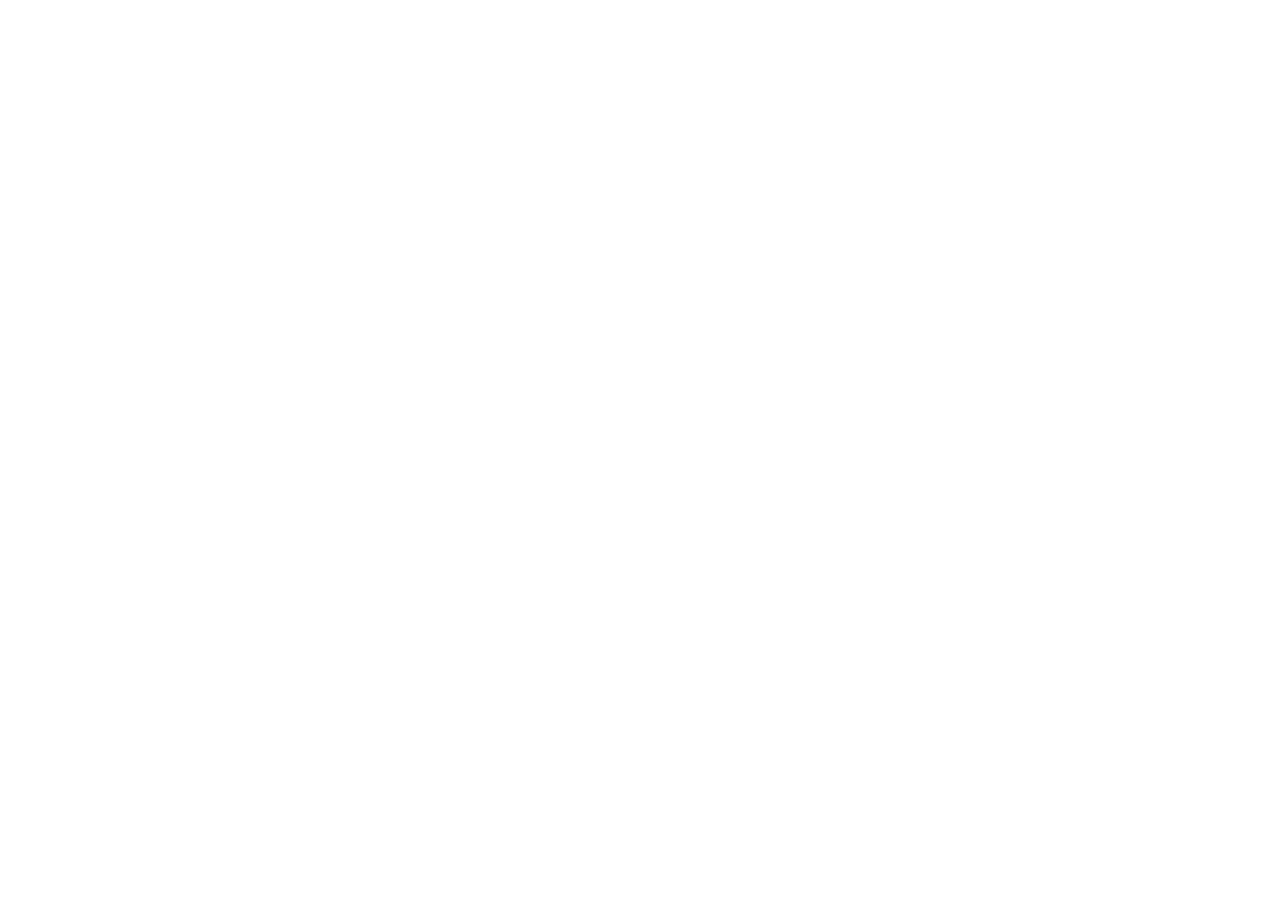
==== index.html @ 8f0a0fa8 "oprettelse index" ====
<!DOCTYPE html>
<html lang="da">
  <head>
    <meta charset="UTF-8" />
    <meta http-equiv="X-UA-Compatible" content="IE=edge" />
    <meta name="viewport" content="width=device-width, initial-scale=1.0" />
    <title>Frederik Heller</title>
  </head>
  <body></body>
</html>
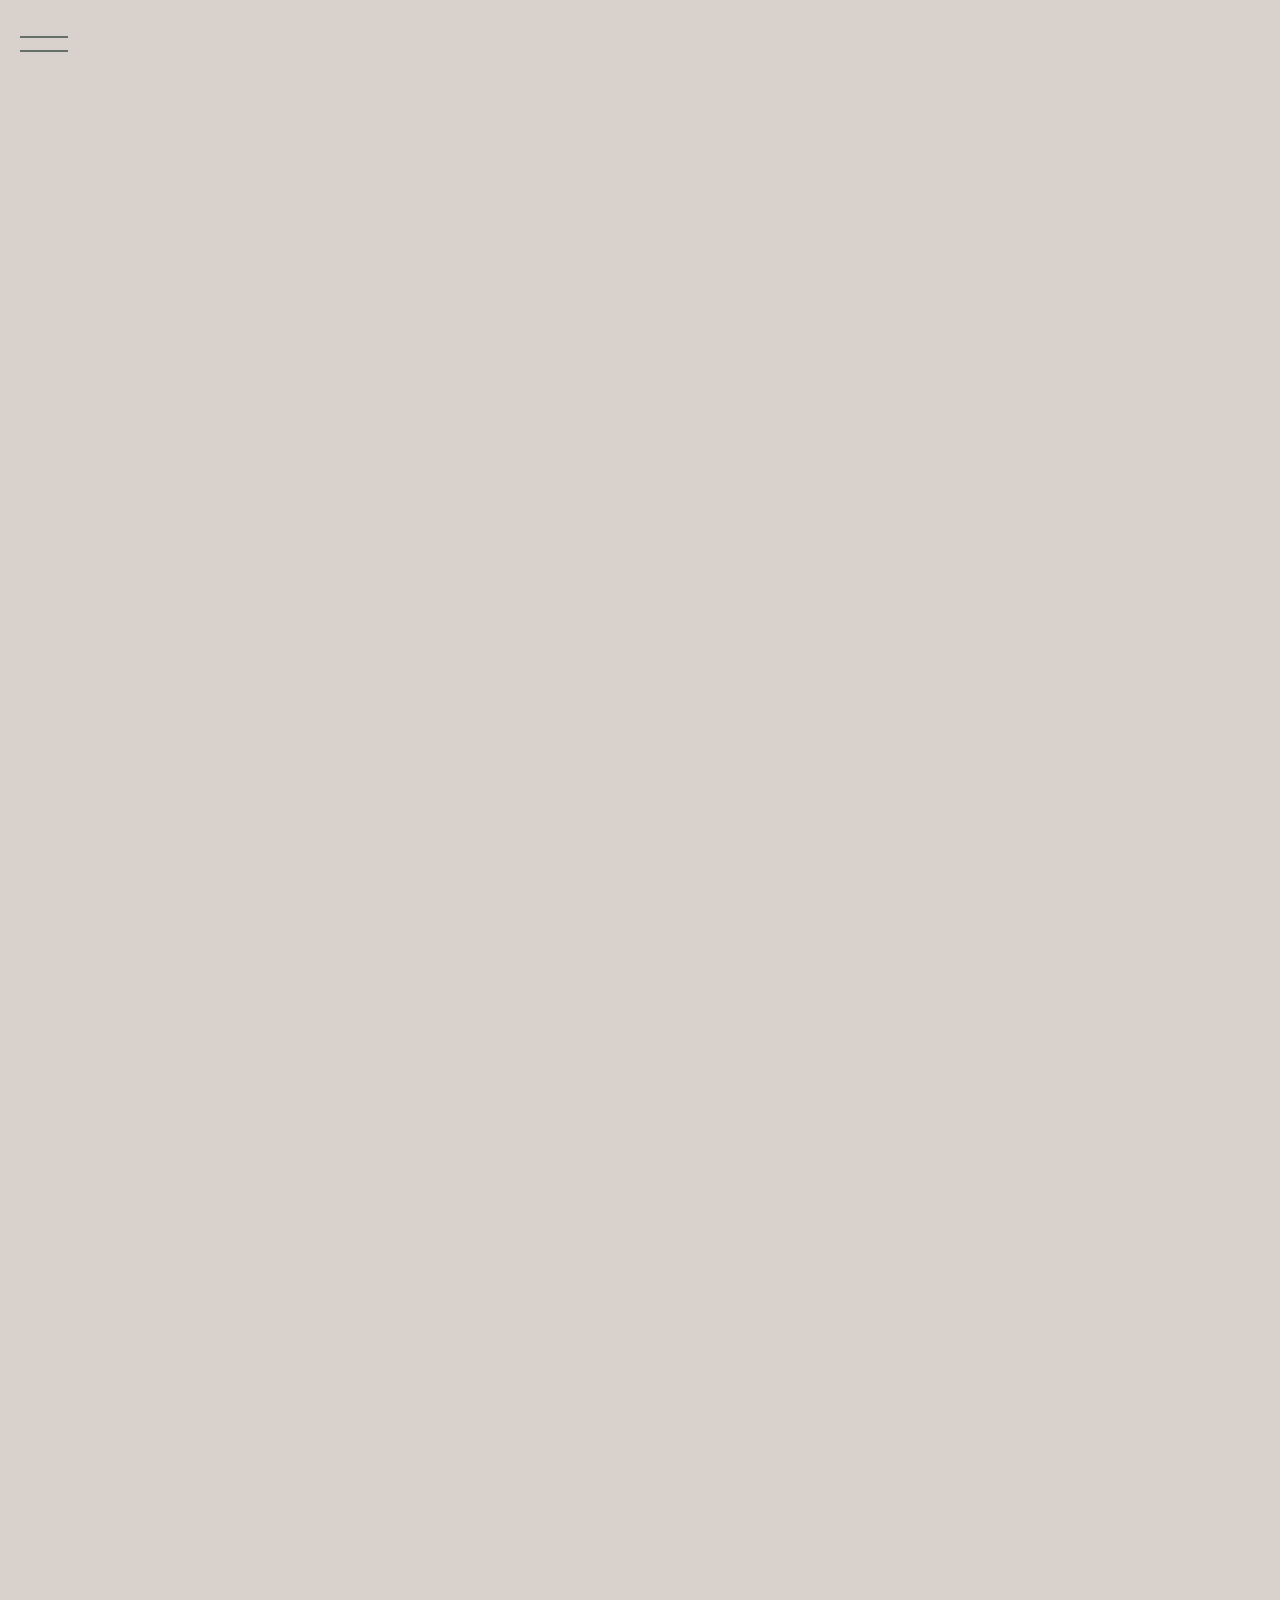
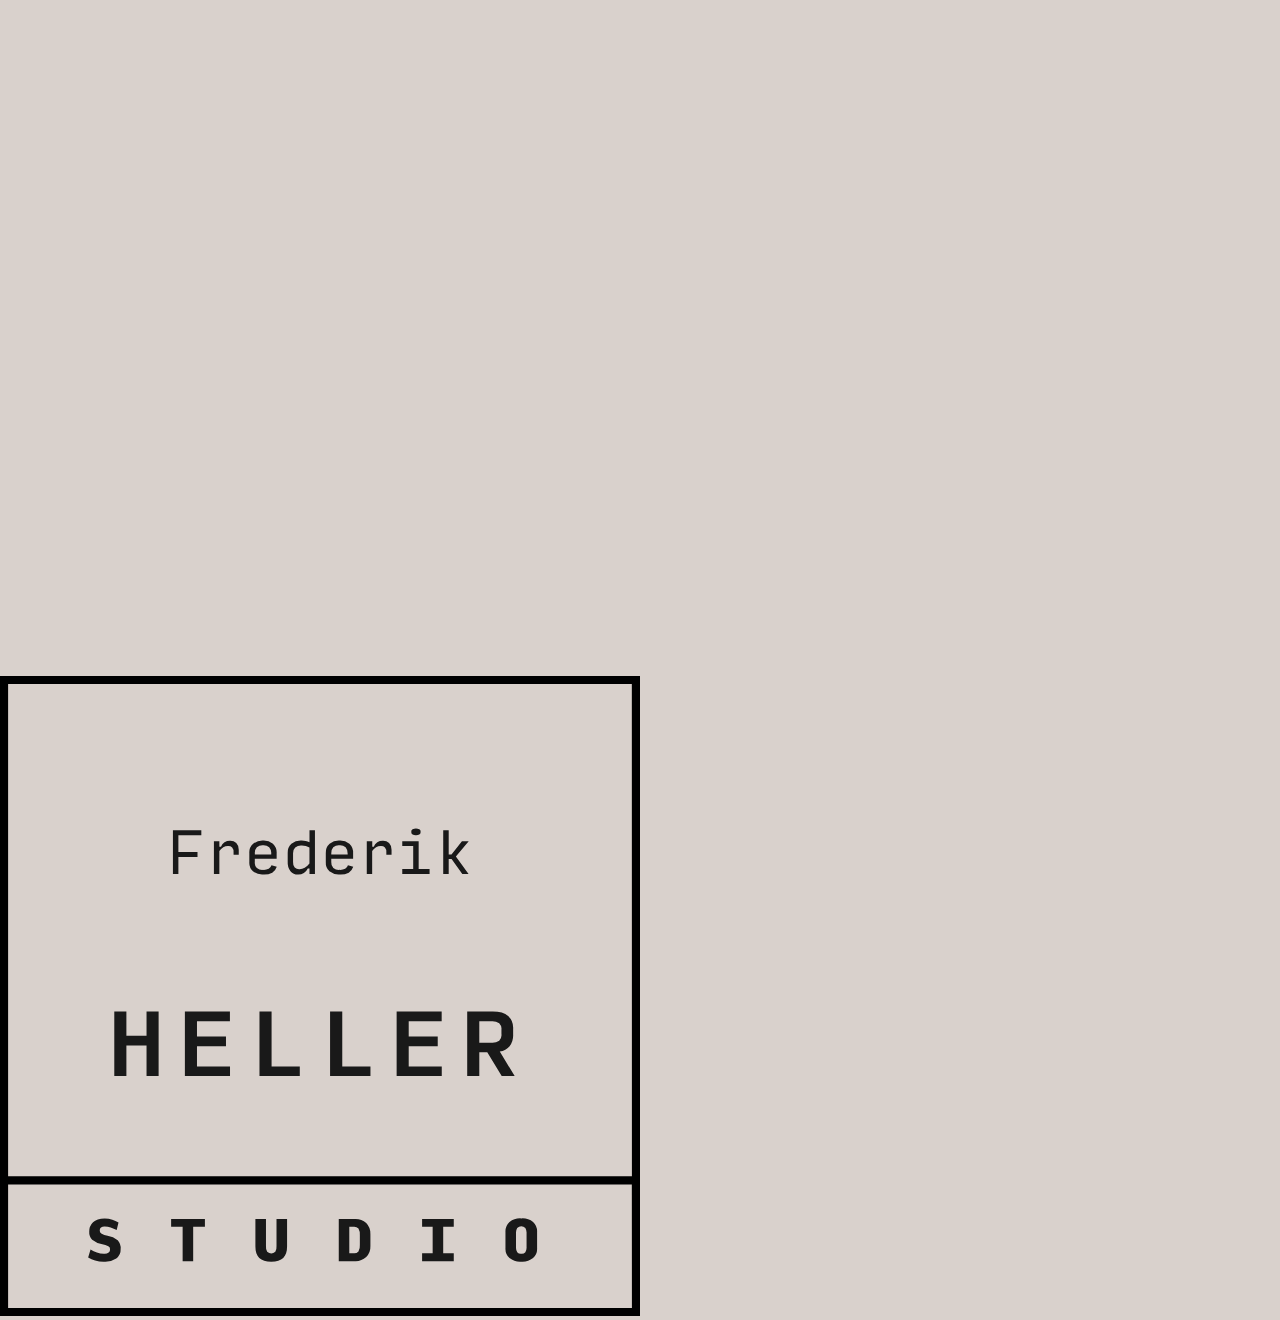
==== commit b2c79cb9: "Menu samt andet" ====
--- a/index.html
+++ b/index.html
@@ -4,7 +4,52 @@
     <meta charset="UTF-8" />
     <meta http-equiv="X-UA-Compatible" content="IE=edge" />
     <meta name="viewport" content="width=device-width, initial-scale=1.0" />
+    <link rel="stylesheet" href="/css/master.css" />
+    <link rel="stylesheet" href="/css/menu.css" />
     <title>Frederik Heller</title>
   </head>
-  <body></body>
+  <body>
+    <header>
+      <div class="hed">
+        <div class="button">
+          <svg
+            width="48px"
+            height="48px"
+            viewBox="0 0 48 48"
+            version="1.1"
+            xmlns="http://www.w3.org/2000/svg"
+          >
+            <g>
+              <line x1="0" y1="17" x2="48" y2="17" stroke-width="2" />
+              <line x1="0" y1="31" x2="48" y2="31" stroke-width="2" />
+            </g>
+
+            <g>
+              <line x1="0" y1="24" x2="48" y2="24" stroke-width="2" />
+              <line x1="0" y1="24" x2="48" y2="24" stroke-width="2" />
+            </g>
+          </svg>
+        </div>
+      </div>
+
+      <nav class="menu">
+        <ul>
+          <li>PORTFOLIO.</li>
+          <li>ABOUT.</li>
+          <li>02.</li>
+          <li>03.</li>
+          <li>04.</li>
+          <li>05.</li>
+        </ul>
+      </nav>
+    </header>
+
+    <main>
+      <div class="logo">
+        <img src="/billeder/logo.svg" alt="" />
+      </div>
+    </main>
+    <footer></footer>
+  </body>
+  <script src="/js/java.js"></script>
 </html>
--- a/css/master.css
+++ b/css/master.css
@@ -0,0 +1,22 @@
+* {
+  padding: 0;
+  margin: 0;
+}
+
+@font-face {
+  font-family: input;
+  src: url(/fonts/Input-Regular_\(InputMonoNarrow-Light\).woff2);
+}
+@font-face {
+  font-family: input bold;
+  src: url(/fonts/Input-Bold_\(InputMonoNarrow-Medium\).woff2);
+}
+
+/*backgrund coler*/
+html {
+  background-color: #d9d1cc;
+}
+
+.logo {
+  max-width: 50%;
+}
--- a/css/menu.css
+++ b/css/menu.css
@@ -0,0 +1,100 @@
+@font-face {
+  font-family: input;
+  src: url(/fonts/Input-Regular_\(InputMonoNarrow-Light\).woff2);
+}
+@font-face {
+  font-family: input bold;
+  src: url(/fonts/Input-Bold_\(InputMonoNarrow-Medium\).woff2);
+}
+
+/*menu*/
+@media (min-width: 700px) {
+  .menu.-open {
+    aspect-ratio: 16/9;
+  }
+}
+
+.menu {
+  opacity: 0;
+  max-width: 100%;
+  max-height: 100%;
+  color: #d9d1cc;
+  background: #657068;
+  transition: 0.2s;
+  display: flex;
+  align-items: center;
+  justify-content: center;
+  font-size: 40px;
+  aspect-ratio: 9/16;
+  font-family: input;
+}
+
+.menu.-open {
+  opacity: 0.9;
+}
+
+.menu ul {
+  list-style: none;
+}
+
+.menu li {
+  margin: 20px 0;
+}
+
+.button {
+  position: absolute;
+  top: 20px;
+  left: 20px;
+  box-sizing: border-box;
+  height: 36px;
+  cursor: pointer;
+  z-index: 2;
+}
+.button svg {
+  stroke: #657068;
+  transition: 0.2s;
+}
+.button svg g:first-child {
+  opacity: 1;
+  transition: opacity 0s 0.2s;
+}
+.button svg g:first-child line {
+  transition: transform 0.2s 0.2s;
+  transform: translateY(0px);
+}
+.button svg g:last-child {
+  opacity: 0;
+  transition: opacity 0s 0.2s;
+}
+.button svg g:last-child line {
+  transition: transform 0.2s;
+  transform: rotate(0deg);
+  transform-origin: center;
+}
+.button.-menu-open svg {
+  stroke: #d9d1cc;
+}
+.button.-menu-open svg g:first-child {
+  opacity: 0;
+}
+.button.-menu-open svg g:first-child line {
+  transition: transform 0.2s;
+}
+.button.-menu-open svg g:first-child line:first-child {
+  transform: translateY(7px);
+}
+.button.-menu-open svg g:first-child line:last-child {
+  transform: translateY(-7px);
+}
+.button.-menu-open svg g:last-child {
+  opacity: 1;
+}
+.button.-menu-open svg g:last-child line {
+  transition: transform 0.2s 0.2s;
+}
+.button.-menu-open svg g:last-child line:first-child {
+  transform: rotate(45deg);
+}
+.button.-menu-open svg g:last-child line:last-child {
+  transform: rotate(-45deg);
+}
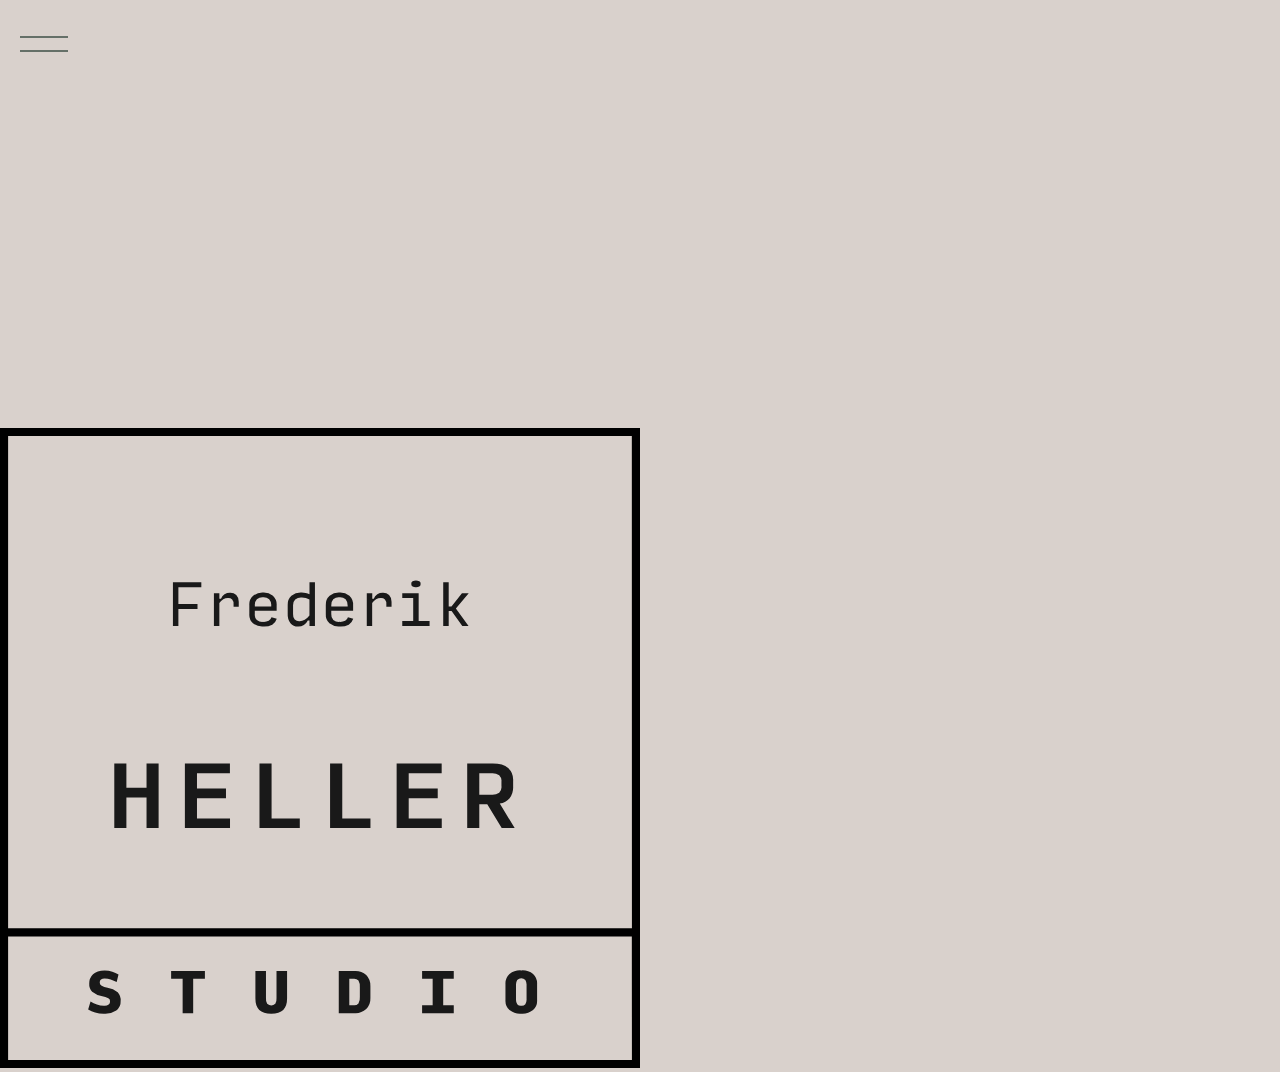
==== commit 291b356d: "02 menu" ====
--- a/index.html
+++ b/index.html
@@ -10,36 +10,34 @@
   </head>
   <body>
     <header>
-      <div class="hed">
-        <div class="button">
-          <svg
-            width="48px"
-            height="48px"
-            viewBox="0 0 48 48"
-            version="1.1"
-            xmlns="http://www.w3.org/2000/svg"
-          >
-            <g>
-              <line x1="0" y1="17" x2="48" y2="17" stroke-width="2" />
-              <line x1="0" y1="31" x2="48" y2="31" stroke-width="2" />
-            </g>
+      <div class="button">
+        <svg
+          width="48px"
+          height="48px"
+          viewBox="0 0 48 48"
+          version="1.1"
+          xmlns="http://www.w3.org/2000/svg"
+        >
+          <g>
+            <line x1="0" y1="17" x2="48" y2="17" stroke-width="2" />
+            <line x1="0" y1="31" x2="48" y2="31" stroke-width="2" />
+          </g>
 
-            <g>
-              <line x1="0" y1="24" x2="48" y2="24" stroke-width="2" />
-              <line x1="0" y1="24" x2="48" y2="24" stroke-width="2" />
-            </g>
-          </svg>
-        </div>
+          <g>
+            <line x1="0" y1="24" x2="48" y2="24" stroke-width="2" />
+            <line x1="0" y1="24" x2="48" y2="24" stroke-width="2" />
+          </g>
+        </svg>
       </div>
 
       <nav class="menu">
         <ul>
-          <li>PORTFOLIO.</li>
-          <li>ABOUT.</li>
-          <li>02.</li>
-          <li>03.</li>
-          <li>04.</li>
-          <li>05.</li>
+          <li><a href="/index.html"> PORTFOLIO.</a></li>
+          <li><a href="/about.html"> ABOUT.</a></li>
+          <li><a href="/02.html"> 02.</a></li>
+          <li><a href="/03.html"> 03.</a></li>
+          <li><a href="/04.html"> 04.</a></li>
+          <li><a href="/05.html"> 05.</a></li>
         </ul>
       </nav>
     </header>
--- a/css/menu.css
+++ b/css/menu.css
@@ -18,14 +18,17 @@
   opacity: 0;
   max-width: 100%;
   max-height: 100%;
-  color: #d9d1cc;
   background: #657068;
   transition: 0.2s;
   display: flex;
   align-items: center;
   justify-content: center;
   font-size: 40px;
-  aspect-ratio: 9/16;
+  /* aspect-ratio: 9/16; */
+}
+
+a {
+  color: #d9d1cc;
   font-family: input;
 }
 
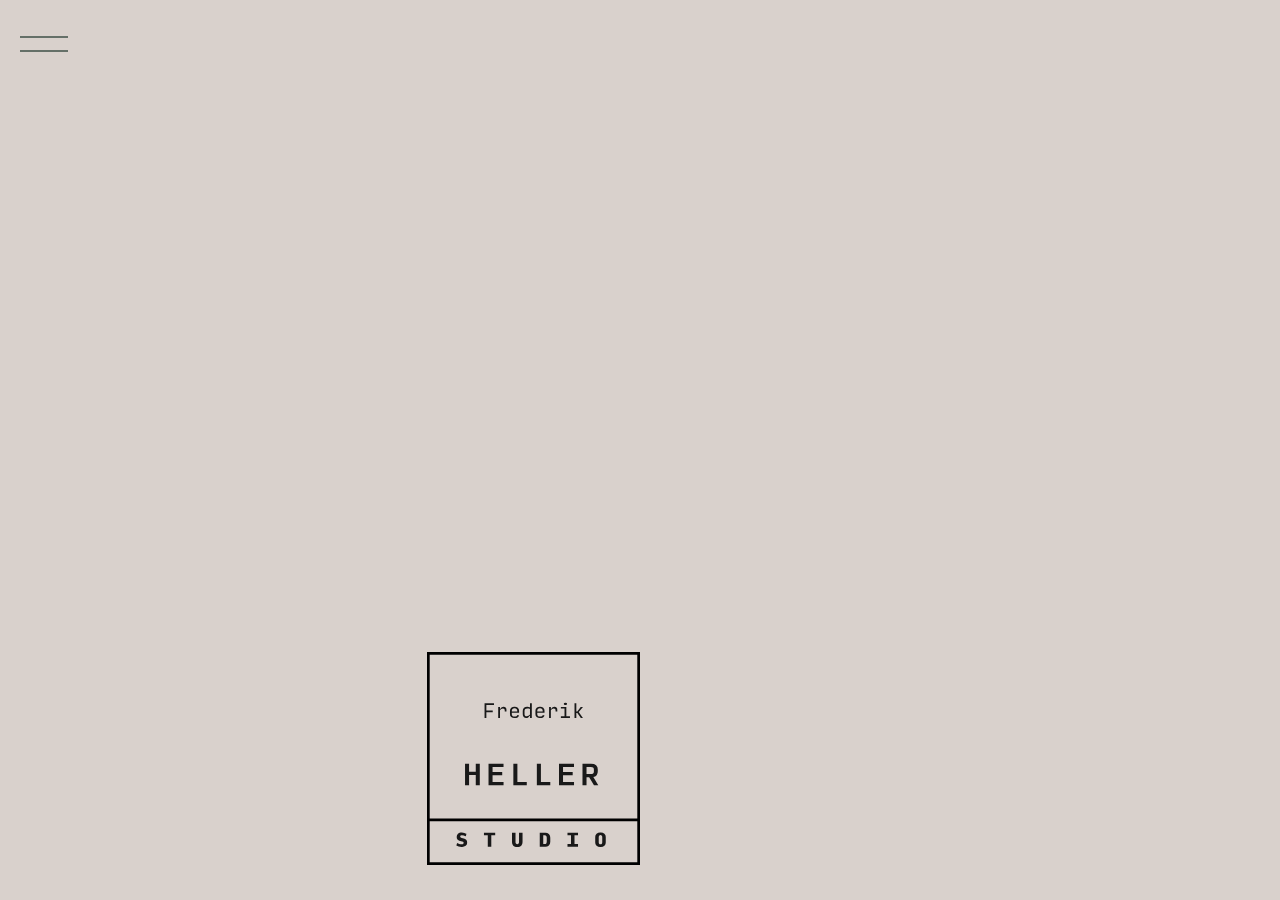
==== commit 7db25117: "index + 02 + 03 html og CSS samt billeder" ====
--- a/index.html
+++ b/index.html
@@ -6,6 +6,7 @@
     <meta name="viewport" content="width=device-width, initial-scale=1.0" />
     <link rel="stylesheet" href="/css/master.css" />
     <link rel="stylesheet" href="/css/menu.css" />
+    <link rel="stylesheet" href="/css/index.css" />
     <title>Frederik Heller</title>
   </head>
   <body>
@@ -46,6 +47,7 @@
       <div class="logo">
         <img src="/billeder/logo.svg" alt="" />
       </div>
+      <div class="div1"></div>
     </main>
     <footer></footer>
   </body>
--- a/css/master.css
+++ b/css/master.css
@@ -17,6 +17,10 @@
   background-color: #d9d1cc;
 }
 
-.logo {
-  max-width: 50%;
+p {
+  font-family: input;
 }
+
+h1 {
+  font-family: input;
+}
--- a/css/menu.css
+++ b/css/menu.css
@@ -7,24 +7,18 @@
   src: url(/fonts/Input-Bold_\(InputMonoNarrow-Medium\).woff2);
 }
 
-/*menu*/
-@media (min-width: 700px) {
-  .menu.-open {
-    aspect-ratio: 16/9;
-  }
-}
+/*menu stylning*/
 
 .menu {
-  opacity: 0;
+  opacity: 0%;
   max-width: 100%;
   max-height: 100%;
   background: #657068;
   transition: 0.2s;
-  display: flex;
+  display: none;
   align-items: center;
   justify-content: center;
   font-size: 40px;
-  /* aspect-ratio: 9/16; */
 }
 
 a {
@@ -34,6 +28,8 @@
 
 .menu.-open {
   opacity: 0.9;
+  height: 900px;
+  display: flex;
 }
 
 .menu ul {
@@ -43,6 +39,14 @@
 .menu li {
   margin: 20px 0;
 }
+
+@media (min-width: 1200px) {
+  .menu.-open {
+    height: 1080px;
+  }
+}
+
+/* knap*/
 
 .button {
   position: absolute;
--- a/css/index.css
+++ b/css/index.css
@@ -0,0 +1,27 @@
+main {
+  display: grid;
+  grid-template-columns: 1fr 1fr 1fr;
+  justify-content: center;
+  grid-template-rows: 1fr 1fr 1fr;
+}
+
+.logo {
+  grid-column: 2;
+  grid-row: 3;
+  max-width: 100%;
+}
+
+@media (min-width: 1200px) {
+  main {
+    display: grid;
+    grid-template-columns: 1fr 1fr 1fr;
+    grid-template-rows: 1fr 1fr 1fr 1fr;
+  }
+  .logo {
+    grid-column: 2;
+    grid-row: 4;
+    max-width: 50%;
+    justify-content: center;
+    gap: 10px;
+  }
+}
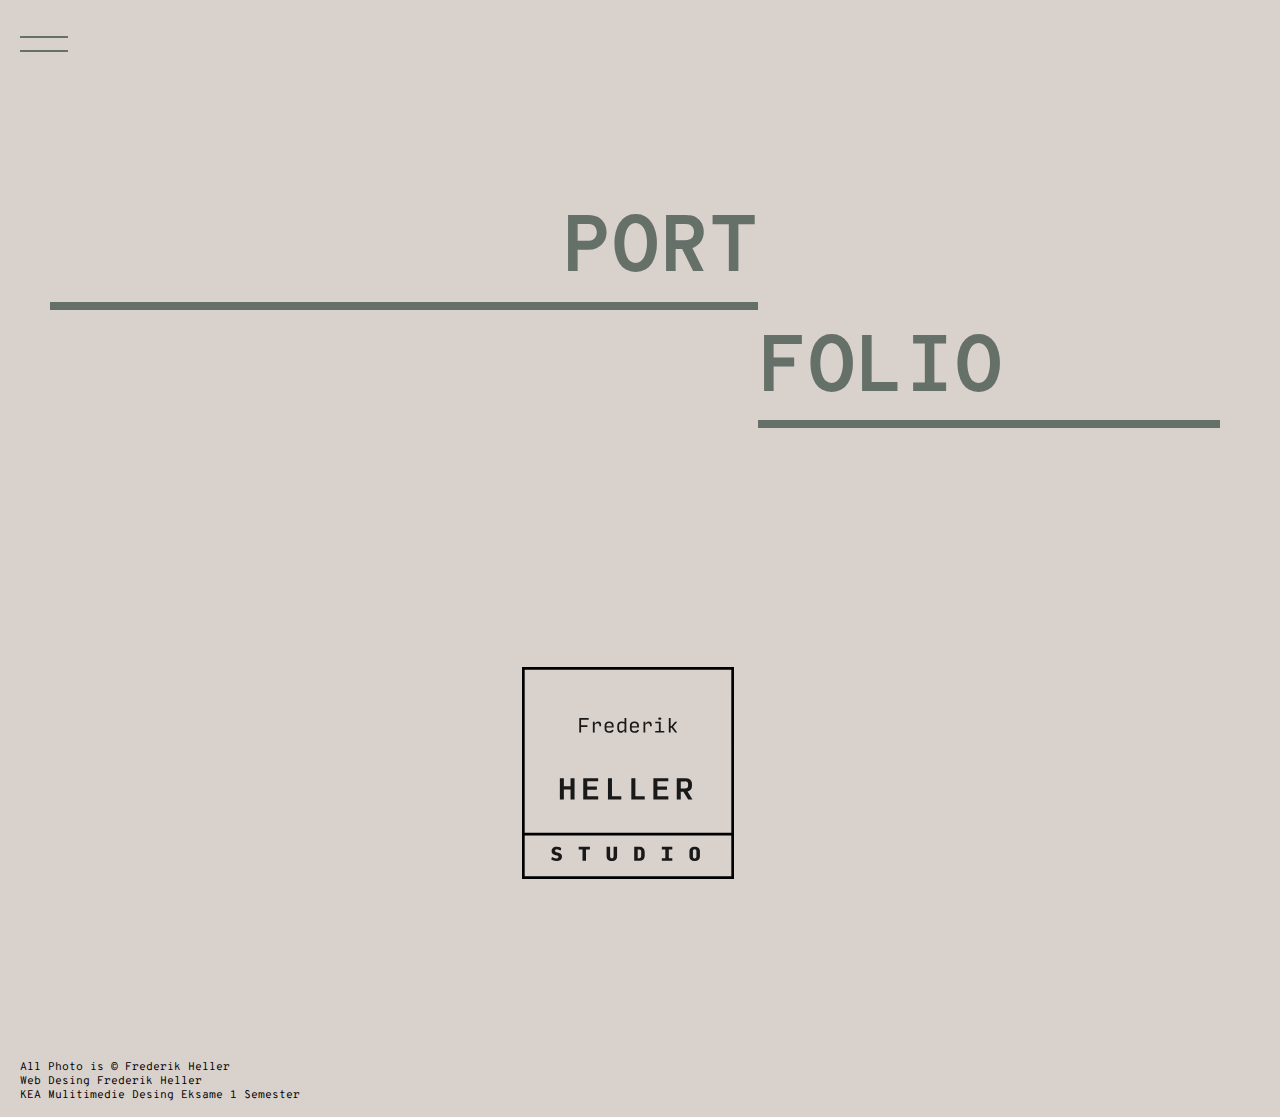
==== commit 774a282e: "rettelse af hele siden" ====
--- a/index.html
+++ b/index.html
@@ -4,9 +4,16 @@
     <meta charset="UTF-8" />
     <meta http-equiv="X-UA-Compatible" content="IE=edge" />
     <meta name="viewport" content="width=device-width, initial-scale=1.0" />
-    <link rel="stylesheet" href="/css/master.css" />
-    <link rel="stylesheet" href="/css/menu.css" />
-    <link rel="stylesheet" href="/css/index.css" />
+    <link rel="stylesheet" href="css/master.css" />
+    <link rel="stylesheet" href="css/menu.css" />
+    <link rel="stylesheet" href="css/index.css" />
+    <link rel="preconnect" href="https://fonts.googleapis.com" />
+    <link rel="preconnect" href="https://fonts.gstatic.com" crossorigin />
+    <link
+      href="https://fonts.googleapis.com/css2?family=Overpass+Mono:wght@300;400;500;600;700&display=swap"
+      rel="stylesheet"
+    />
+    <link rel="icon" href="billeder/logo.svg" />
     <title>Frederik Heller</title>
   </head>
   <body>
@@ -33,23 +40,40 @@
 
       <nav class="menu">
         <ul>
-          <li><a href="/index.html"> PORTFOLIO.</a></li>
-          <li><a href="/about.html"> ABOUT.</a></li>
-          <li><a href="/02.html"> 02.</a></li>
-          <li><a href="/03.html"> 03.</a></li>
-          <li><a href="/04.html"> 04.</a></li>
-          <li><a href="/05.html"> 05.</a></li>
+          <li>
+            <a href="index.html"> <p>PORTFOLIO.</p> </a>
+          </li>
+          <li>
+            <a href="about.html"> <p>ABOUT.</p> </a>
+          </li>
+          <li>
+            <a href="02.html"> <p>02.</p></a>
+          </li>
+          <li>
+            <a href="03.html"> <p>03.</p> </a>
+          </li>
+          <li>
+            <a href="04.html"> <p>04.</p> </a>
+          </li>
+          <li>
+            <a href="05.html"> <p>05.</p> </a>
+          </li>
         </ul>
       </nav>
     </header>
 
     <main>
       <div class="logo">
-        <img src="/billeder/logo.svg" alt="" />
+        <img src="billeder/logo.svg" alt="" />
       </div>
-      <div class="div1"></div>
+      <h1 class="text1">PORT</h1>
+      <h1 class="text2">FOLIO</h1>
     </main>
-    <footer></footer>
+    <footer>
+      <p>All Photo is © Frederik Heller</p>
+      <p>Web Desing Frederik Heller</p>
+      <p>KEA Mulitimedie Desing Eksame 1 Semester</p>
+    </footer>
   </body>
-  <script src="/js/java.js"></script>
+  <script src="js/java.js"></script>
 </html>
--- a/css/master.css
+++ b/css/master.css
@@ -1,15 +1,6 @@
 * {
   padding: 0;
   margin: 0;
-}
-
-@font-face {
-  font-family: input;
-  src: url(/fonts/Input-Regular_\(InputMonoNarrow-Light\).woff2);
-}
-@font-face {
-  font-family: input bold;
-  src: url(/fonts/Input-Bold_\(InputMonoNarrow-Medium\).woff2);
 }
 
 /*backgrund coler*/
@@ -18,9 +9,70 @@
 }
 
 p {
-  font-family: input;
+  font-family: "Overpass Mono", monospace;
 }
 
 h1 {
-  font-family: input;
+  font-family: "Overpass Mono", monospace;
+  font-size: 1rem;
 }
+h2 {
+  font-family: "Overpass Mono", monospace;
+}
+
+h3 {
+  font-family: "Overpass Mono", monospace;
+}
+
+li {
+  font-family: "Overpass Mono", monospace;
+}
+
+a {
+  font-family: "Overpass Mono", monospace;
+}
+
+footer {
+  margin-top: 130px;
+  margin-left: 20px;
+  font-size: 0.7rem;
+  margin-bottom: 15px;
+  position: relative;
+  z-index: 2;
+}
+
+main {
+  margin-bottom: 100px;
+}
+
+@media (min-width: 1200px) {
+  main {
+    margin-left: 50px;
+    margin-right: 50px;
+    overflow: hidden;
+  }
+
+  p {
+    font-family: "Overpass Mono", monospace;
+  }
+
+  h1 {
+    font-family: "Overpass Mono", monospace;
+    font-size: 2rem;
+  }
+  h2 {
+    font-family: "Overpass Mono", monospace;
+  }
+
+  h3 {
+    font-family: "Overpass Mono", monospace;
+  }
+
+  li {
+    font-family: "Overpass Mono", monospace;
+  }
+
+  a {
+    font-family: "Overpass Mono", monospace;
+  }
+}
--- a/css/menu.css
+++ b/css/menu.css
@@ -1,10 +1,10 @@
 @font-face {
   font-family: input;
-  src: url(/fonts/Input-Regular_\(InputMonoNarrow-Light\).woff2);
+  src: url(fonts/Input-Regular_\(InputMonoNarrow-Light\).woff2);
 }
 @font-face {
   font-family: input bold;
-  src: url(/fonts/Input-Bold_\(InputMonoNarrow-Medium\).woff2);
+  src: url(fonts/Input-Bold_\(InputMonoNarrow-Medium\).woff2);
 }
 
 /*menu stylning*/
--- a/css/index.css
+++ b/css/index.css
@@ -6,22 +6,82 @@
 }
 
 .logo {
-  grid-column: 2;
+  grid-column: 3;
   grid-row: 3;
-  max-width: 100%;
+  max-width: cover;
+  place-content: center;
+}
+.text1 {
+  display: grid;
+  grid-column: 1/4;
+  grid-row: 1;
+  justify-content: end;
+  margin-top: 200px;
+  color: #657068;
+  font-size: 3rem;
+  border-color: #657068;
+  border-style: solid;
+  border-left: none;
+  border-right: none;
+  border-top: none;
+  border-width: 0.5rem;
+}
+
+.text2 {
+  grid-column: 4/7;
+  grid-row: 2;
+  color: #657068;
+  font-size: 3rem;
+  margin-top: 10px;
+  max-height: 60px;
+  margin-right: 10px;
+  border-color: #657068;
+  border-style: solid;
+  border-left: none;
+  border-right: none;
+  border-top: none;
+  border-width: 0.5rem;
 }
 
 @media (min-width: 1200px) {
   main {
     display: grid;
-    grid-template-columns: 1fr 1fr 1fr;
-    grid-template-rows: 1fr 1fr 1fr 1fr;
+    grid-template-columns: 1fr 1fr 1fr 1fr 1fr;
+    grid-template-rows: 1fr 1fr 1fr;
   }
   .logo {
-    grid-column: 2;
-    grid-row: 4;
-    max-width: 50%;
-    justify-content: center;
-    gap: 10px;
+    grid-column: 3;
+    grid-row: 3;
+    max-width: 90%;
+    place-content: center;
+  }
+  .text1 {
+    display: grid;
+    grid-column: 1/4;
+    grid-row: 1;
+    justify-content: end;
+    margin-top: 200px;
+    color: #657068;
+    font-size: 5rem;
+    border-color: #657068;
+    border-style: solid;
+    border-left: none;
+    border-right: none;
+    border-top: none;
+    border-width: 0.5rem;
+  }
+
+  .text2 {
+    grid-column: 4/11;
+    grid-row: 2;
+    color: #657068;
+    font-size: 5rem;
+    max-height: 100px;
+    border-color: #657068;
+    border-style: solid;
+    border-left: none;
+    border-right: none;
+    border-top: none;
+    border-width: 0.5rem;
   }
 }
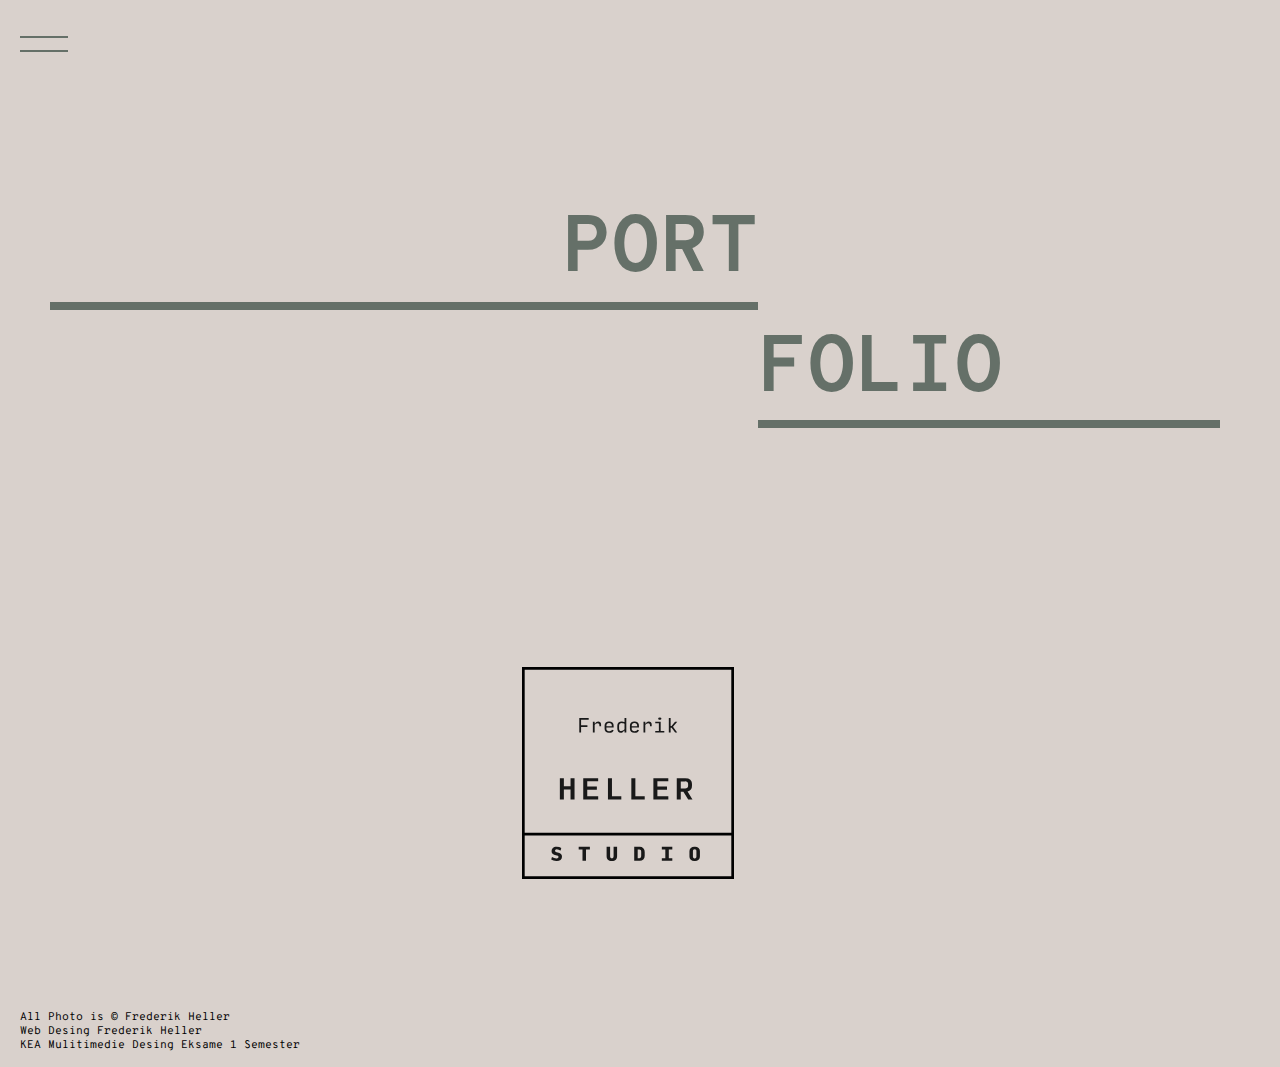
==== commit 5317f3af: "færdig side" ====
--- a/index.html
+++ b/index.html
@@ -13,7 +13,7 @@
       href="https://fonts.googleapis.com/css2?family=Overpass+Mono:wght@300;400;500;600;700&display=swap"
       rel="stylesheet"
     />
-    <link rel="icon" href="billeder/logo.svg" />
+    <link rel="icon" href="billeder/favicone.png" />
     <title>Frederik Heller</title>
   </head>
   <body>
--- a/css/menu.css
+++ b/css/menu.css
@@ -1,16 +1,7 @@
-@font-face {
-  font-family: input;
-  src: url(fonts/Input-Regular_\(InputMonoNarrow-Light\).woff2);
-}
-@font-face {
-  font-family: input bold;
-  src: url(fonts/Input-Bold_\(InputMonoNarrow-Medium\).woff2);
-}
-
 /*menu stylning*/
 
 .menu {
-  opacity: 0%;
+  opacity: 1;
   max-width: 100%;
   max-height: 100%;
   background: #657068;
@@ -23,13 +14,15 @@
 
 a {
   color: #d9d1cc;
-  font-family: input;
 }
 
 .menu.-open {
-  opacity: 0.9;
-  height: 900px;
+  height: 100vh;
+  width: 100vw;
   display: flex;
+  position: fixed;
+  top: 0;
+  z-index: 100;
 }
 
 .menu ul {
@@ -37,12 +30,13 @@
 }
 
 .menu li {
-  margin: 20px 0;
+  margin: 20px;
 }
 
 @media (min-width: 1200px) {
   .menu.-open {
-    height: 1080px;
+    height: 100vh;
+    width: 100vw;
   }
 }
 
@@ -55,7 +49,7 @@
   box-sizing: border-box;
   height: 36px;
   cursor: pointer;
-  z-index: 2;
+  z-index: 105;
 }
 .button svg {
   stroke: #657068;
@@ -80,6 +74,7 @@
 }
 .button.-menu-open svg {
   stroke: #d9d1cc;
+  position: fixed;
 }
 .button.-menu-open svg g:first-child {
   opacity: 0;
--- a/css/index.css
+++ b/css/index.css
@@ -43,6 +43,10 @@
   border-width: 0.5rem;
 }
 
+footer {
+  margin-top: -120px;
+}
+
 @media (min-width: 1200px) {
   main {
     display: grid;
@@ -84,4 +88,7 @@
     border-top: none;
     border-width: 0.5rem;
   }
+  footer {
+    margin-top: -20px;
+  }
 }
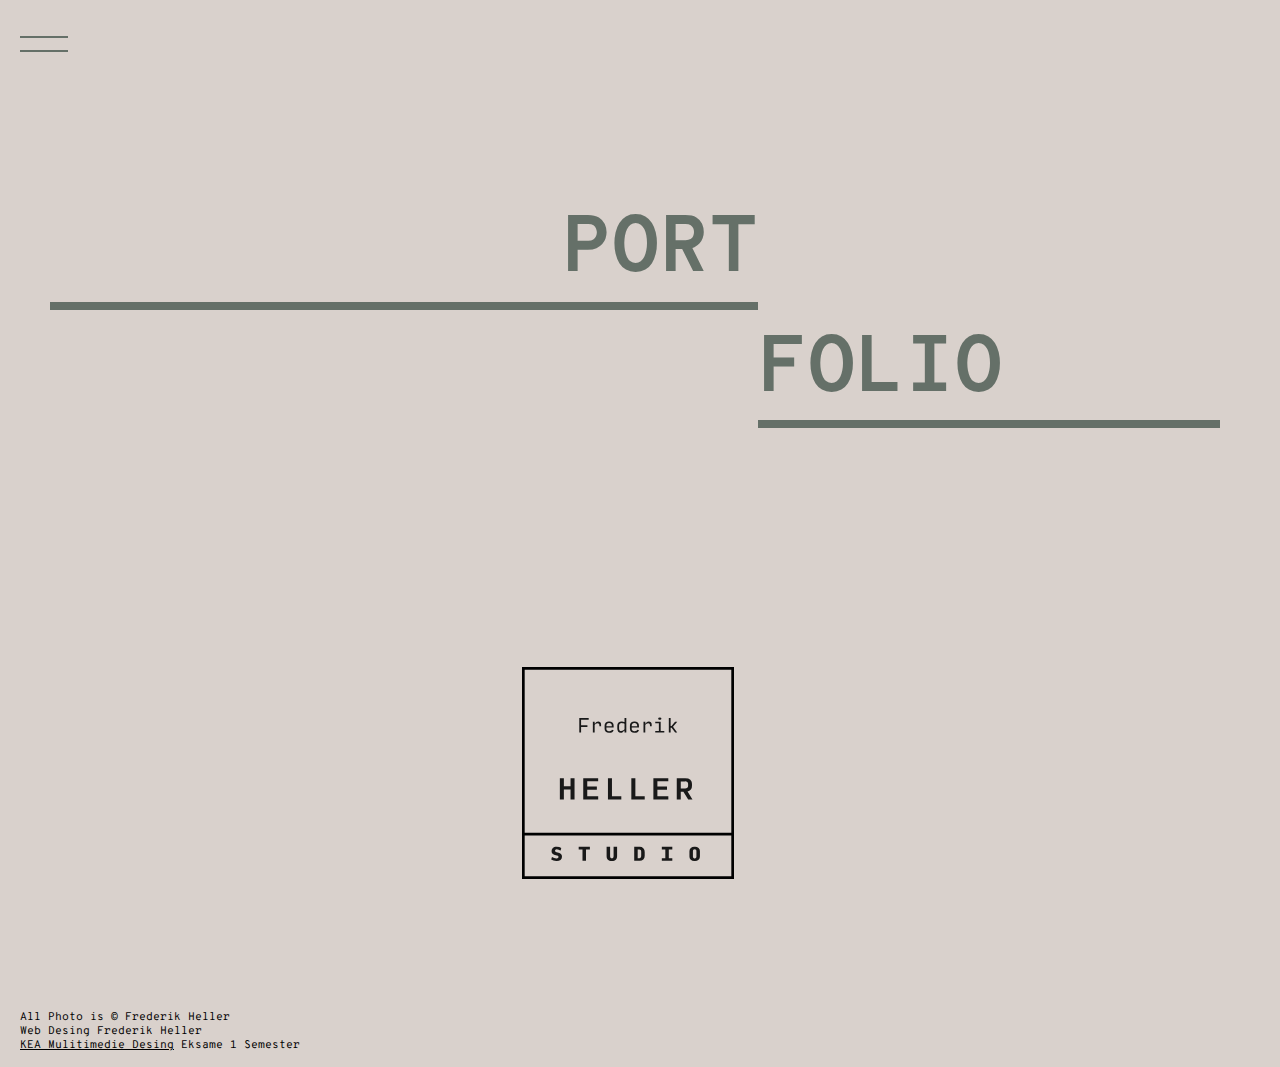
==== commit facdf820: "færdig hjemmeside" ====
--- a/index.html
+++ b/index.html
@@ -66,13 +66,18 @@
       <div class="logo">
         <img src="billeder/logo.svg" alt="" />
       </div>
-      <h1 class="text1">PORT</h1>
-      <h1 class="text2">FOLIO</h1>
+      <h1 class="text1 run">PORT</h1>
+      <h1 class="text2 run1">FOLIO</h1>
     </main>
     <footer>
       <p>All Photo is © Frederik Heller</p>
       <p>Web Desing Frederik Heller</p>
-      <p>KEA Mulitimedie Desing Eksame 1 Semester</p>
+      <p>
+        <a href="https://kea.dk/uddannelser/erhvervsakademi/multimediedesigner">
+          KEA Mulitimedie Desing</a
+        >
+        Eksame 1 Semester
+      </p>
     </footer>
   </body>
   <script src="js/java.js"></script>
--- a/css/master.css
+++ b/css/master.css
@@ -40,6 +40,9 @@
   position: relative;
   z-index: 2;
 }
+footer a {
+  color: black;
+}
 
 main {
   margin-bottom: 100px;
--- a/css/index.css
+++ b/css/index.css
@@ -91,4 +91,37 @@
   footer {
     margin-top: -20px;
   }
+
+  .run {
+    animation-name: run_kf;
+    animation-duration: 3s;
+    animation-fill-mode: both;
+    animation-iteration-count: 1;
+  }
+
+  @keyframes run_kf {
+    from {
+      transform: translateX(-280%);
+    }
+
+    to {
+      transform: translateX(0%);
+    }
+  }
+  .run1 {
+    animation-name: run_kf1;
+    animation-duration: 3s;
+    animation-fill-mode: both;
+    animation-iteration-count: 1;
+  }
+
+  @keyframes run_kf1 {
+    from {
+      transform: translateX(280%);
+    }
+
+    to {
+      transform: translateX(2%);
+    }
+  }
 }
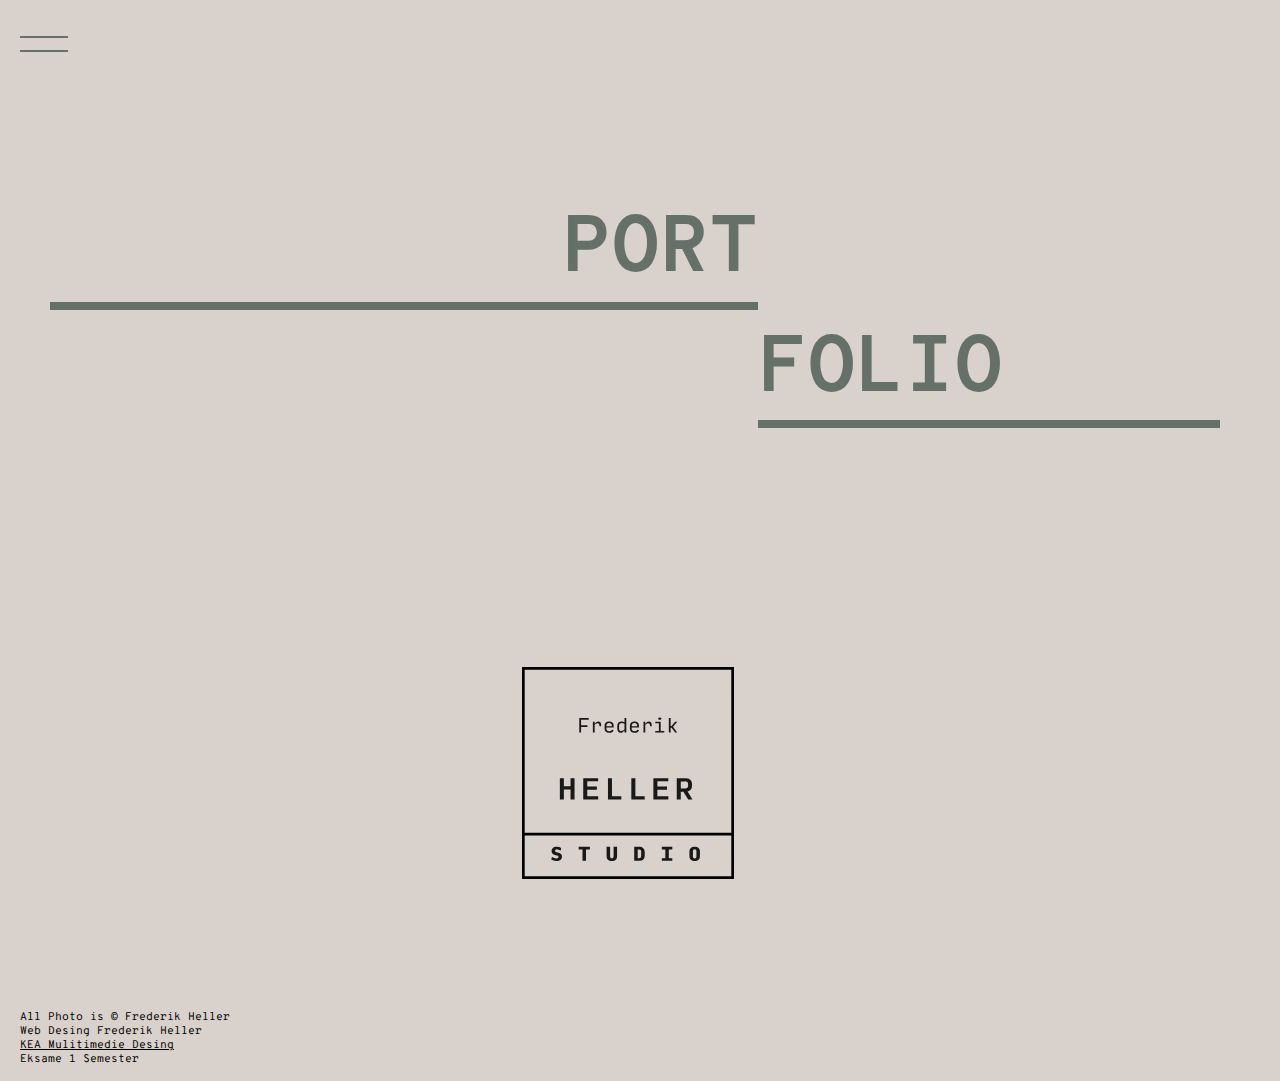
==== commit 01991eb3: "færdig side" ====
--- a/index.html
+++ b/index.html
@@ -74,11 +74,11 @@
       <p>Web Desing Frederik Heller</p>
       <p>
         <a href="https://kea.dk/uddannelser/erhvervsakademi/multimediedesigner">
-          KEA Mulitimedie Desing</a
-        >
-        Eksame 1 Semester
+          KEA Mulitimedie Desing
+        </a>
       </p>
+      <p>Eksame 1 Semester</p>
     </footer>
+    <script src="js/java.js"></script>
   </body>
-  <script src="js/java.js"></script>
 </html>
--- a/css/index.css
+++ b/css/index.css
@@ -8,7 +8,7 @@
 .logo {
   grid-column: 3;
   grid-row: 3;
-  max-width: cover;
+  max-width: 100%;
   place-content: center;
 }
 .text1 {
